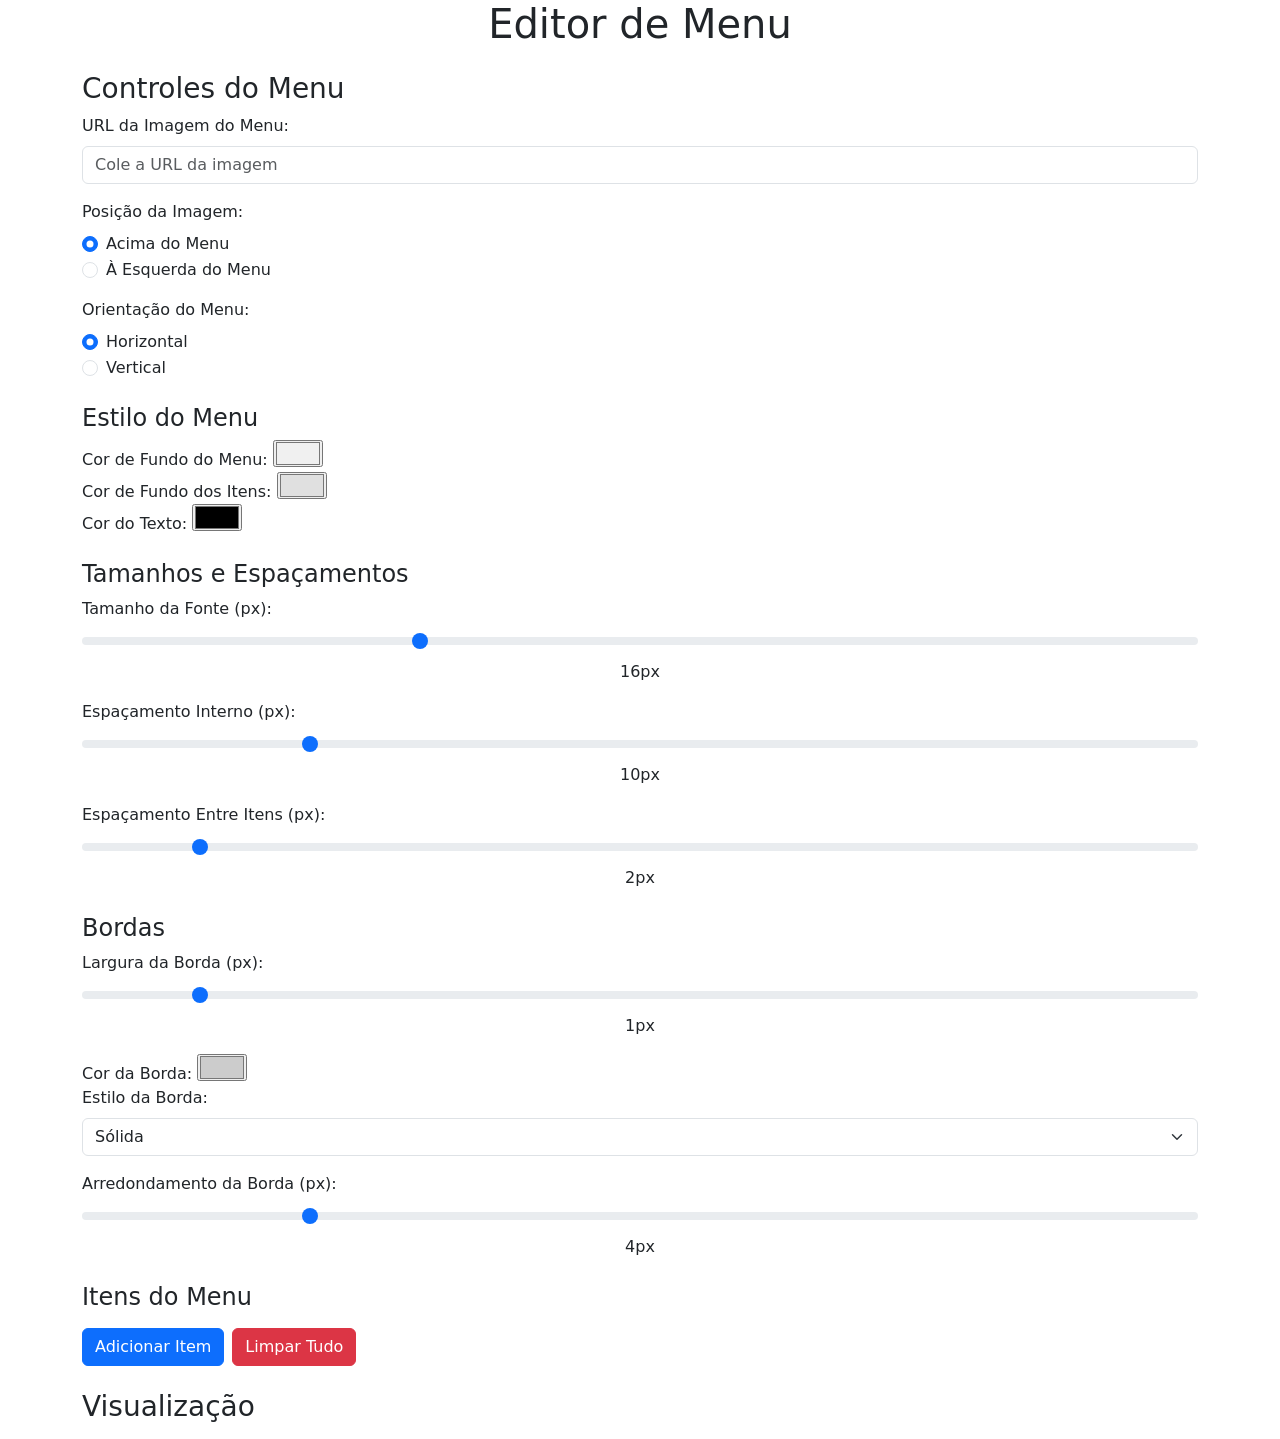
==== design/trabalho1/index.html @ 0dea4ae8 "Add files via upload" ====
<!DOCTYPE html>
<html lang="pt-BR">
<head>
    <meta charset="UTF-8">
    <meta name="viewport" content="width=device-width, initial-scale=1.0">
    <title>Editor de Menu</title>
    <link href="https://cdnjs.cloudflare.com/ajax/libs/bootstrap/5.3.0/css/bootstrap.min.css" rel="stylesheet">
   <link rel="stylesheet" href="/css/Estilo.css">
  
</head>
<body>
    <div class="container">
        <h1 class="text-center mb-4">Editor de Menu</h1>
        
        <div class="editor-container">
            <!-- Painel de controles do editor -->
            <div class="editor-controls">
                <h3>Controles do Menu</h3>
                
                <!-- Controle de imagem do menu -->
                <div class="mb-3">
                    <label for="menuImageURL" class="form-label">URL da Imagem do Menu:</label>
                    <input type="text" class="form-control" id="menuImageURL" placeholder="Cole a URL da imagem">
                </div>
                
                <!-- Posição da imagem -->
                <div class="mb-3">
                    <label class="form-label">Posição da Imagem:</label>
                    <div class="form-check">
                        <input class="form-check-input" type="radio" name="imagePosition" id="imageAbove" value="above" checked>
                        <label class="form-check-label" for="imageAbove">
                            Acima do Menu
                        </label>
                    </div>
                    <div class="form-check">
                        <input class="form-check-input" type="radio" name="imagePosition" id="imageLeft" value="left">
                        <label class="form-check-label" for="imageLeft">
                            À Esquerda do Menu
                        </label>
                    </div>
                </div>
                
                <!-- Orientação do menu -->
                <div class="mb-3">
                    <label class="form-label">Orientação do Menu:</label>
                    <div class="form-check">
                        <input class="form-check-input" type="radio" name="menuOrientation" id="horizontalMenu" value="horizontal" checked>
                        <label class="form-check-label" for="horizontalMenu">
                            Horizontal
                        </label>
                    </div>
                    <div class="form-check">
                        <input class="form-check-input" type="radio" name="menuOrientation" id="verticalMenu" value="vertical">
                        <label class="form-check-label" for="verticalMenu">
                            Vertical
                        </label>
                    </div>
                </div>
                
                <!-- Cores e estilos -->
                <h4 class="mt-4">Estilo do Menu</h4>
                
                <div class="color-picker-container">
                    <label for="menuBackgroundColor">Cor de Fundo do Menu:</label>
                    <input type="color" id="menuBackgroundColor" value="#f0f0f0">
                </div>
                
                <div class="color-picker-container">
                    <label for="menuItemBackgroundColor">Cor de Fundo dos Itens:</label>
                    <input type="color" id="menuItemBackgroundColor" value="#e0e0e0">
                </div>
                
                <div class="color-picker-container">
                    <label for="menuTextColor">Cor do Texto:</label>
                    <input type="color" id="menuTextColor" value="#000000">
                </div>
                
                <!-- Tamanhos e espaçamentos -->
                <h4 class="mt-4">Tamanhos e Espaçamentos</h4>
                
                <div class="mb-3">
                    <label for="menuFontSize" class="form-label">Tamanho da Fonte (px):</label>
                    <input type="range" class="form-range" min="10" max="30" step="1" value="16" id="menuFontSize">
                    <div class="text-center" id="menuFontSizeValue">16px</div>
                </div>
                
                <div class="mb-3">
                    <label for="menuItemPadding" class="form-label">Espaçamento Interno (px):</label>
                    <input type="range" class="form-range" min="5" max="30" step="1" value="10" id="menuItemPadding">
                    <div class="text-center" id="menuItemPaddingValue">10px</div>
                </div>
                
                <div class="mb-3">
                    <label for="menuItemMargin" class="form-label">Espaçamento Entre Itens (px):</label>
                    <input type="range" class="form-range" min="0" max="20" step="1" value="2" id="menuItemMargin">
                    <div class="text-center" id="menuItemMarginValue">2px</div>
                </div>
                
                <!-- Bordas -->
                <h4 class="mt-4">Bordas</h4>
                
                <div class="mb-3">
                    <label for="menuBorderWidth" class="form-label">Largura da Borda (px):</label>
                    <input type="range" class="form-range" min="0" max="10" step="1" value="1" id="menuBorderWidth">
                    <div class="text-center" id="menuBorderWidthValue">1px</div>
                </div>
                
                <div class="color-picker-container">
                    <label for="menuBorderColor">Cor da Borda:</label>
                    <input type="color" id="menuBorderColor" value="#cccccc">
                </div>
                
                <div class="mb-3">
                    <label for="menuBorderStyle" class="form-label">Estilo da Borda:</label>
                    <select class="form-select" id="menuBorderStyle">
                        <option value="none">Nenhuma</option>
                        <option value="solid" selected>Sólida</option>
                        <option value="dashed">Tracejada</option>
                        <option value="dotted">Pontilhada</option>
                        <option value="double">Dupla</option>
                    </select>
                </div>
                
                <div class="mb-3">
                    <label for="menuBorderRadius" class="form-label">Arredondamento da Borda (px):</label>
                    <input type="range" class="form-range" min="0" max="20" step="1" value="4" id="menuBorderRadius">
                    <div class="text-center" id="menuBorderRadiusValue">4px</div>
                </div>
                
                <!-- Gerenciamento de itens do menu -->
                <h4 class="mt-4">Itens do Menu</h4>
                
                <div class="mb-3">
                    <div id="menuItems">
                        <!-- Itens do menu serão adicionados aqui dinamicamente -->
                    </div>
                </div>
                
                <div class="d-flex gap-2 mb-4">
                    <button class="btn btn-primary" id="addMenuItem">Adicionar Item</button>
                    <button class="btn btn-danger" id="clearAllItems">Limpar Tudo</button>
                </div>
            </div>
            
            <!-- Área de visualização do menu gerado -->
            <div class="preview">
                <h3>Visualização</h3>
                <div id="menuPreview" class="mt-3">
                    <!-- O menu gerado será mostrado aqui -->
                </div>
            </div>
        </div>
    </div>
    <script src="/js/Script.js"></script>

   
</body>
</html>
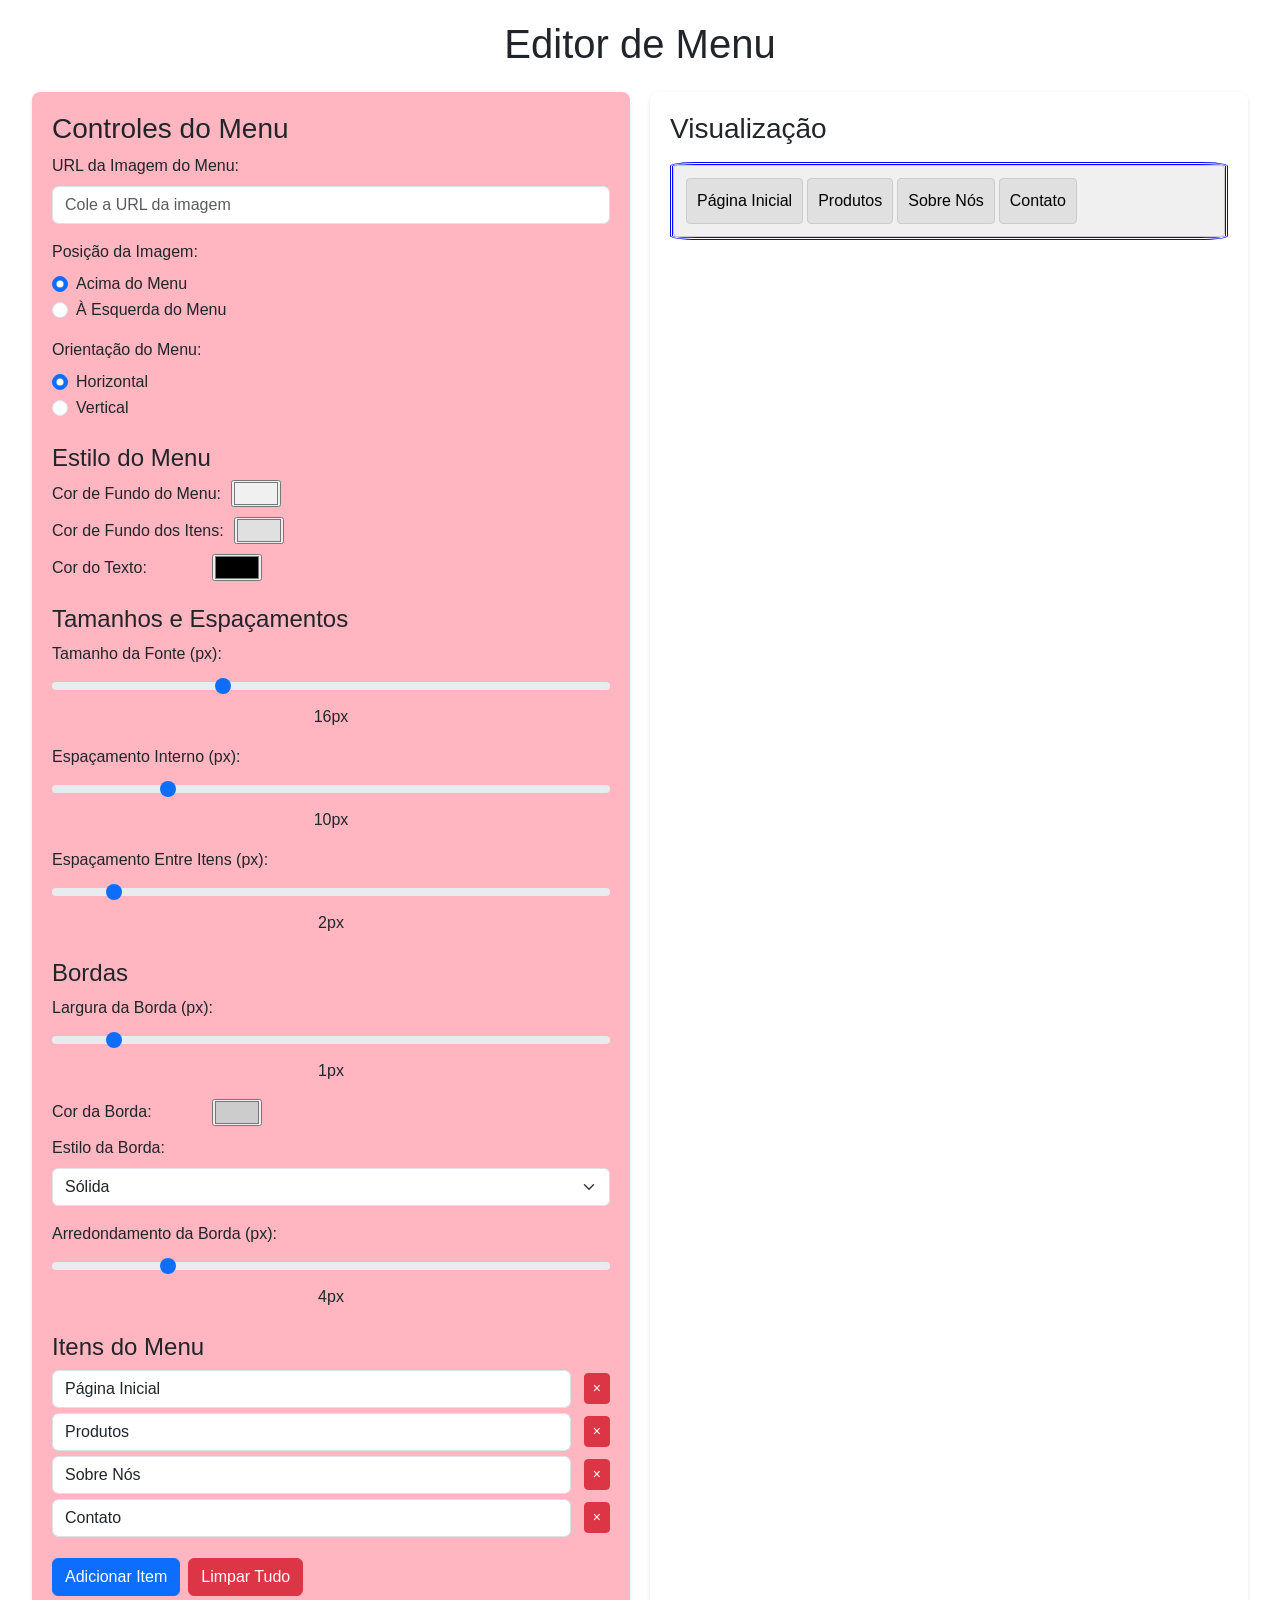
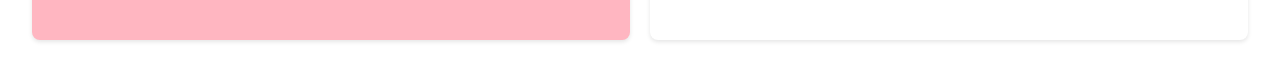
==== commit 7c89f453: "Add files via upload" ====
--- a/design/trabalho1/index.html
+++ b/design/trabalho1/index.html
@@ -5,7 +5,7 @@
     <meta name="viewport" content="width=device-width, initial-scale=1.0">
     <title>Editor de Menu</title>
     <link href="https://cdnjs.cloudflare.com/ajax/libs/bootstrap/5.3.0/css/bootstrap.min.css" rel="stylesheet">
-   <link rel="stylesheet" href="/css/Estilo.css">
+   <link rel="stylesheet" href="css/Estilo.css">
   
 </head>
 <body>
@@ -151,7 +151,7 @@
             </div>
         </div>
     </div>
-    <script src="/js/Script.js"></script>
+    <script src="js/Script.js"></script>
 
    
 </body>
--- a/design/trabalho1/css/Estilo.css
+++ b/design/trabalho1/css/Estilo.css
@@ -0,0 +1,103 @@
+
+body {
+    font-family: Arial, sans-serif;
+    font-size: 16px;
+    padding: 20px;
+}
+
+
+.container {
+    max-width: 1600px;
+    margin: 0 auto;
+}
+
+.editor-container {
+    display: flex;
+    gap: 20px;
+}
+
+.editor-controls {
+    width: 800px;
+    padding: 20px;
+    background-color:lightpink;
+    border-radius: 8px;
+    box-shadow: 0 2px 4px rgba(0,0,0,0.1);
+}
+
+.preview {
+    width: 800px;
+    min-height: 300px;
+    padding: 20px;
+    background-color: #fff;
+    border-radius: 8px;
+    box-shadow: 0 2px 4px rgba(0,0,0,0.1);
+}
+.menu-preview {
+    font-family: Arial, Helvetica, sans-serif;
+    font-size: 16px;
+    border-radius: 5%;
+    border-color: blue;
+    border-style: double;
+    display: flex;
+    flex-direction: column;
+    width: 100%;
+}
+
+.menu-image {
+    max-width: 100%;
+    margin-bottom: 10px;
+}
+
+
+.menu-list {
+    border-radius: 3px;
+    list-style-type: none;
+    padding: 0;
+    margin: 0;
+    display: flex;
+}
+
+.menu-list.vertical {
+    flex-direction: column;
+}
+
+.menu-list.horizontal {
+    flex-direction: row;
+}
+
+
+.menu-item {
+    border-radius: 5px;
+    border-color: blue;
+    padding: 10px 15px;
+    margin: 2px;
+    cursor: pointer;
+}
+
+.color-picker-container {
+    display: flex;
+    align-items: center;
+    margin-bottom: 10px;
+}
+
+.color-picker-container label {
+    margin-right: 10px;
+    min-width: 150px;
+}
+
+#menuItems {
+    max-height: 200px;
+    overflow-y: auto;
+}
+
+
+.menu-item-control {
+    display: flex;
+    align-items: center;
+    margin-bottom: 5px;
+}
+
+.menu-item-control input {
+    flex-grow: 1;
+    margin-right: 5px;
+}
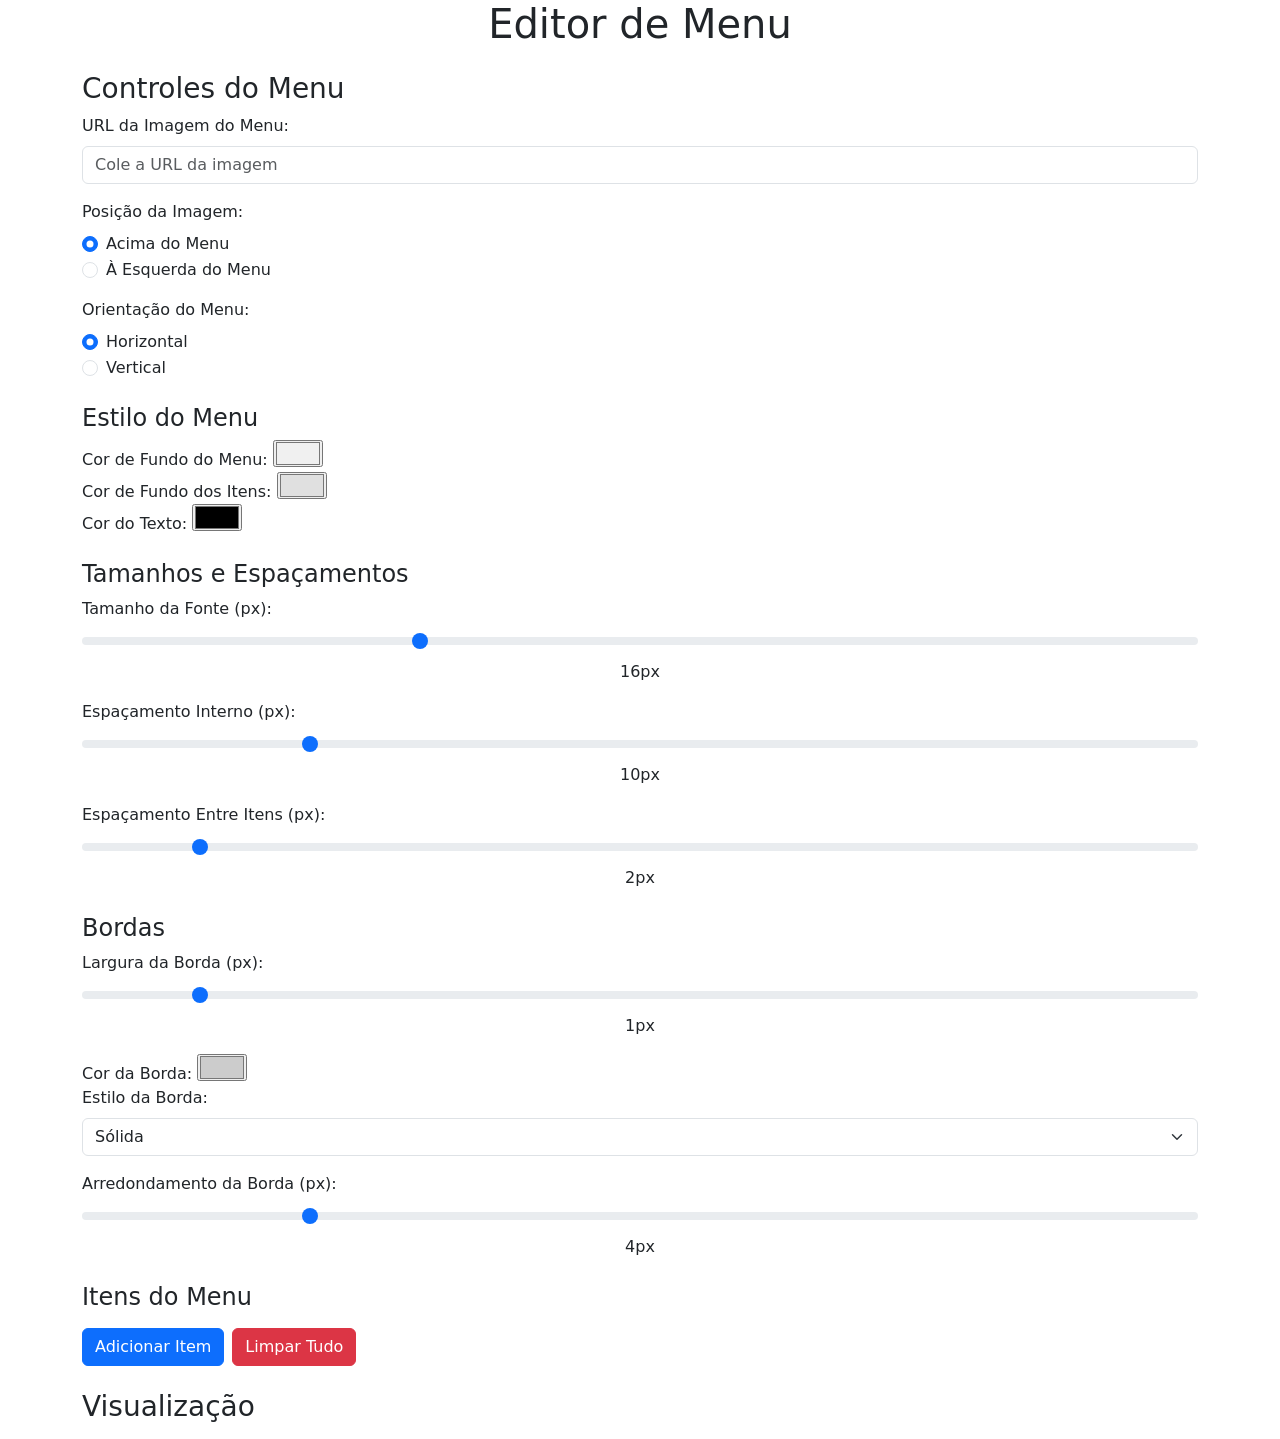
==== commit c50477a0: "Update index.html" ====
--- a/design/trabalho1/index.html
+++ b/design/trabalho1/index.html
@@ -5,7 +5,7 @@
     <meta name="viewport" content="width=device-width, initial-scale=1.0">
     <title>Editor de Menu</title>
     <link href="https://cdnjs.cloudflare.com/ajax/libs/bootstrap/5.3.0/css/bootstrap.min.css" rel="stylesheet">
-   <link rel="stylesheet" href="css/Estilo.css">
+   <link rel="stylesheet" href="Estilo.css">
   
 </head>
 <body>
@@ -151,8 +151,8 @@
             </div>
         </div>
     </div>
-    <script src="js/Script.js"></script>
+    <script src="Script.js"></script>
 
    
 </body>
-</html>+</html>
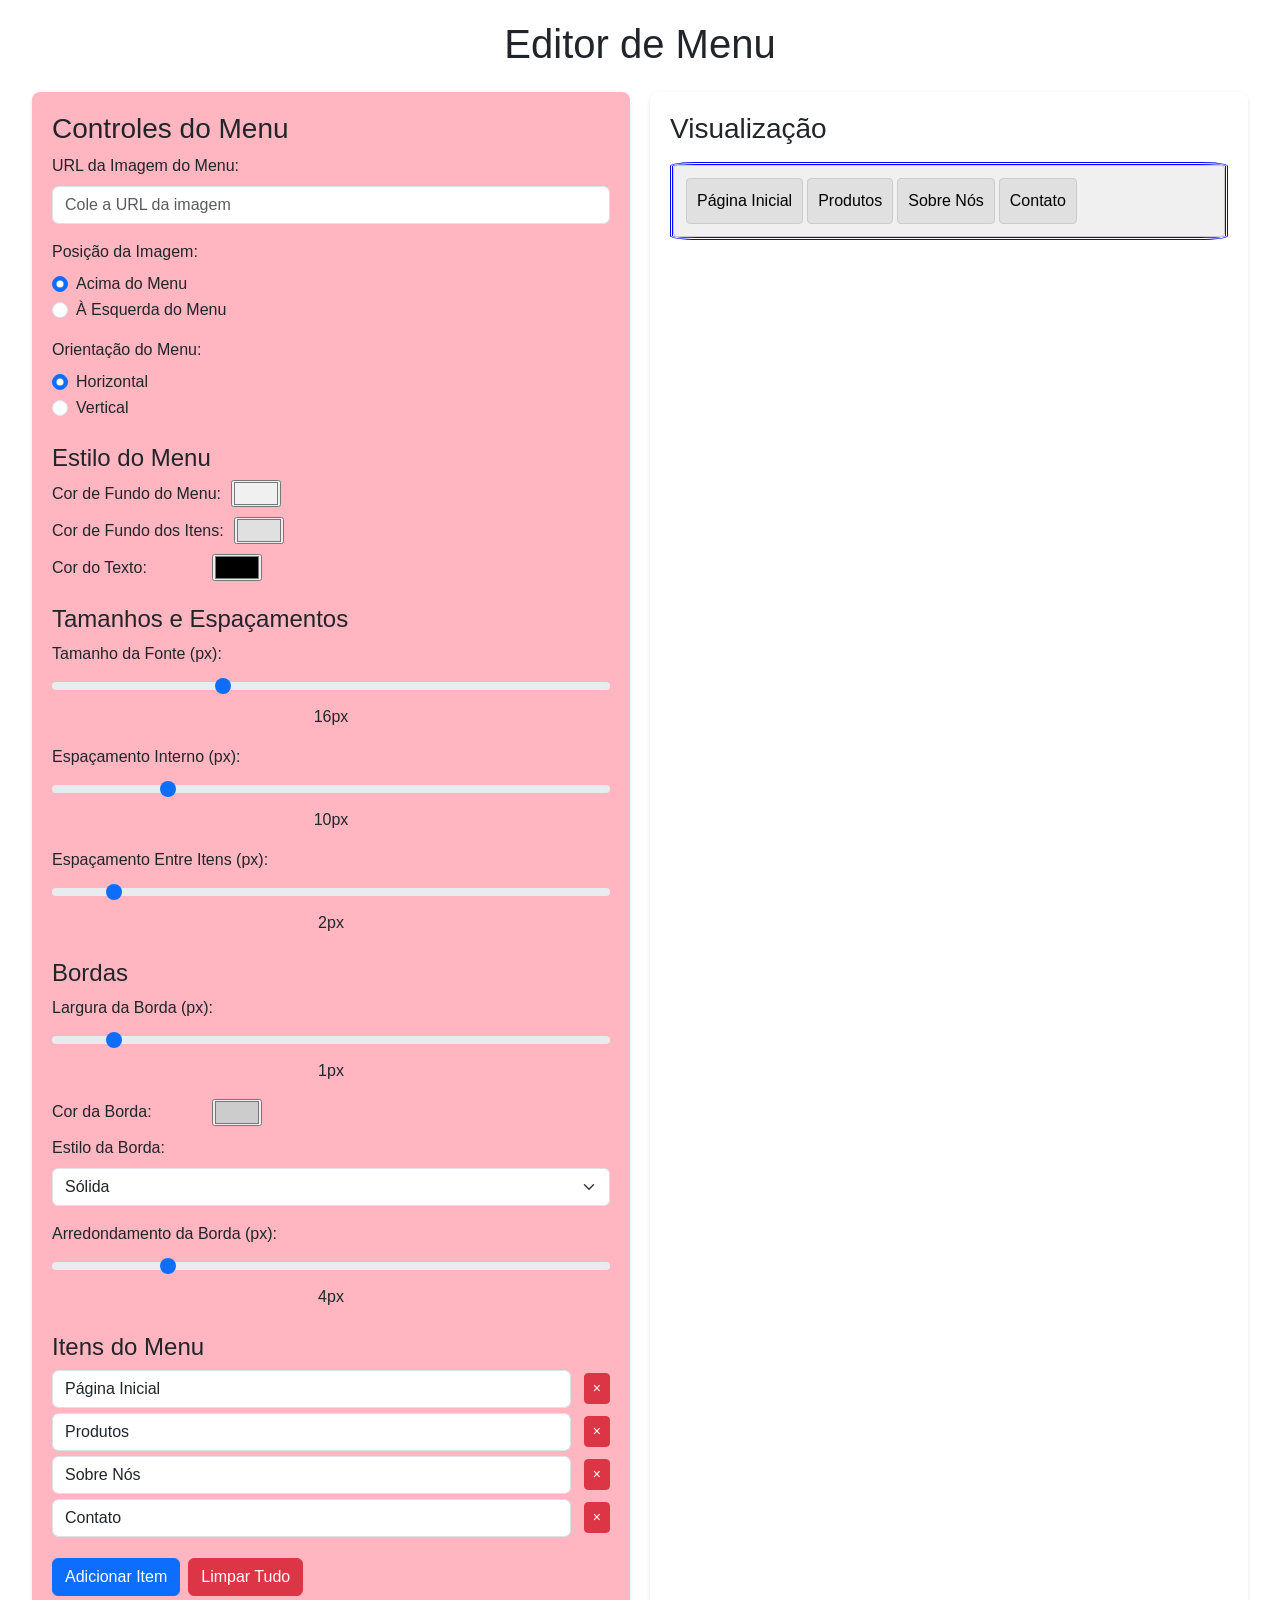
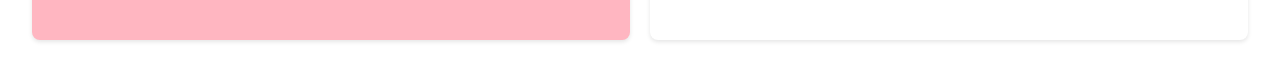
==== commit f1b89a3d: "Add files via upload" ====
--- a/design/trabalho1/index.html
+++ b/design/trabalho1/index.html
@@ -5,7 +5,7 @@
     <meta name="viewport" content="width=device-width, initial-scale=1.0">
     <title>Editor de Menu</title>
     <link href="https://cdnjs.cloudflare.com/ajax/libs/bootstrap/5.3.0/css/bootstrap.min.css" rel="stylesheet">
-   <link rel="stylesheet" href="Estilo.css">
+   <link rel="stylesheet" href="css/Estilo.css">
   
 </head>
 <body>
@@ -151,8 +151,8 @@
             </div>
         </div>
     </div>
-    <script src="Script.js"></script>
+    <script src="js/Script.js"></script>
 
    
 </body>
-</html>
+</html>
--- a/design/trabalho1/css/Estilo.css
+++ b/design/trabalho1/css/Estilo.css
@@ -0,0 +1,103 @@
+
+body {
+    font-family: Arial, sans-serif;
+    font-size: 16px;
+    padding: 20px;
+}
+
+
+.container {
+    max-width: 1600px;
+    margin: 0 auto;
+}
+
+.editor-container {
+    display: flex;
+    gap: 20px;
+}
+
+.editor-controls {
+    width: 800px;
+    padding: 20px;
+    background-color:lightpink;
+    border-radius: 8px;
+    box-shadow: 0 2px 4px rgba(0,0,0,0.1);
+}
+
+.preview {
+    width: 800px;
+    min-height: 300px;
+    padding: 20px;
+    background-color: #fff;
+    border-radius: 8px;
+    box-shadow: 0 2px 4px rgba(0,0,0,0.1);
+}
+.menu-preview {
+    font-family: Arial, Helvetica, sans-serif;
+    font-size: 16px;
+    border-radius: 5%;
+    border-color: blue;
+    border-style: double;
+    display: flex;
+    flex-direction: column;
+    width: 100%;
+}
+
+.menu-image {
+    max-width: 100%;
+    margin-bottom: 10px;
+}
+
+
+.menu-list {
+    border-radius: 3px;
+    list-style-type: none;
+    padding: 0;
+    margin: 0;
+    display: flex;
+}
+
+.menu-list.vertical {
+    flex-direction: column;
+}
+
+.menu-list.horizontal {
+    flex-direction: row;
+}
+
+
+.menu-item {
+    border-radius: 5px;
+    border-color: blue;
+    padding: 10px 15px;
+    margin: 2px;
+    cursor: pointer;
+}
+
+.color-picker-container {
+    display: flex;
+    align-items: center;
+    margin-bottom: 10px;
+}
+
+.color-picker-container label {
+    margin-right: 10px;
+    min-width: 150px;
+}
+
+#menuItems {
+    max-height: 200px;
+    overflow-y: auto;
+}
+
+
+.menu-item-control {
+    display: flex;
+    align-items: center;
+    margin-bottom: 5px;
+}
+
+.menu-item-control input {
+    flex-grow: 1;
+    margin-right: 5px;
+}
